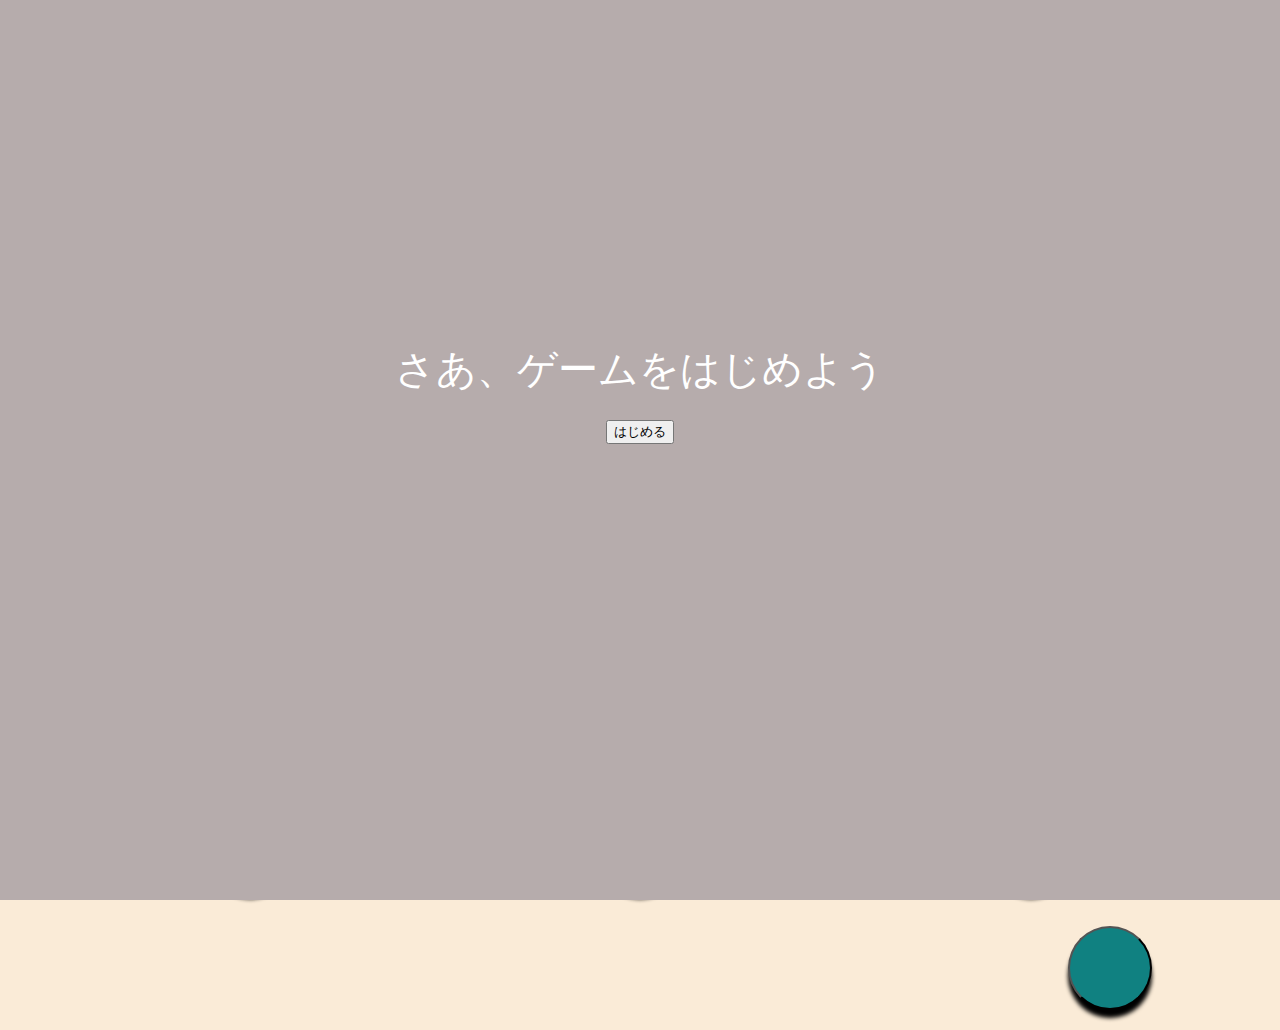
==== slot.html @ 52098758 "はじめて追加" ====
<!DOCTYPE html>
<html lang="ja">
  <head>
    <meta charset="UTF-8" />
    <meta name="viewport" content="width=device-width, initial-scale=1.0" />
    <title>スロットゲーム</title>
    <link rel="stylesheet" href="./css/reset.css" />
    <link rel="stylesheet" href="css/style.css" />
  </head>
  <body>
    <!-- タイトル -->
    <div class="header">
      <h1 class="header-title">スロットゲーム</h1>
    </div>

    <!-- スロット -->
    <div class="slots">
      <div class="slot-frame">
        <ul class="slot-all all-one">
          <li class="slot-one">
            <img src="img/slot1.png" alt="" class="slot-img" />
          </li>
          <li class="slot-one">
            <img src="img/slot2.png" id="one-two" alt="" />
          </li>
          <li class="slot-one">
            <img src="img/slot3.png" alt="" class="slot-img" />
          </li>
          <li class="slot-one">
            <img src="img/slot4.png" alt="" class="slot-img" />
          </li>
          <li class="slot-one">
            <img src="img/slot5.png" alt="" class="slot-img" />
          </li>
          <li class="slot-one">
            <img src="img/slot6.png" alt="" class="slot-img" />
          </li>
          <li class="slot-one">
            <img src="img/slot7.png" alt="" class="slot-img" />
          </li>
          <li class="slot-one">
            <img src="img/slot1.png" alt="" class="slot-img" />
          </li>
          <li class="slot-one">
            <img src="img/slot2.png" alt="" class="slot-img" />
          </li>
          <li class="slot-one">
            <img src="img/slot3.png" alt="" class="slot-img" />
          </li>
        </ul>
        <ul class="slot-all all-two">
          <li class="slot-one">
            <img src="img/slot4.png" alt="" class="slot-img" />
          </li>
          <li class="slot-one">
            <img src="img/slot5.png" id="one-three" alt="" class="slot-img" />
          </li>
          <li class="slot-one">
            <img src="img/slot6.png" alt="" class="slot-img" />
          </li>
          <li class="slot-one">
            <img src="img/slot7.png" alt="" class="slot-img" />
          </li>
          <li class="slot-one">
            <img src="img/slot1.png" alt="" class="slot-img" />
          </li>
          <li class="slot-one">
            <img src="img/slot2.png" alt="" class="slot-img" />
          </li>
          <li class="slot-one">
            <img src="img/slot3.png" alt="" class="slot-img" />
          </li>
          <li class="slot-one">
            <img src="img/slot4.png" alt="" class="slot-img" />
          </li>
          <li class="slot-one">
            <img src="img/slot5.png" alt="" class="slot-img" />
          </li>
          <li class="slot-one">
            <img src="img/slot6.png" alt="" class="slot-img" />
          </li>
        </ul>
        <ul class="slot-all all-three">
          <li class="slot-one">
            <img src="img/slot7.png" alt="" class="slot-img" />
          </li>
          <li class="slot-one">
            <img src="img/slot3.png" id="one-four" alt="" class="slot-img" />
          </li>
          <li class="slot-one">
            <img src="img/slot1.png" alt="" class="slot-img" />
          </li>
          <li class="slot-one">
            <img src="img/slot2.png" alt="" class="slot-img" />
          </li>
          <li class="slot-one">
            <img src="img/slot4.png" alt="" class="slot-img" />
          </li>
          <li class="slot-one">
            <img src="img/slot5.png" alt="" class="slot-img" />
          </li>
          <li class="slot-one">
            <img src="img/slot6.png" alt="" class="slot-img" />
          </li>
          <li class="slot-one">
            <img src="img/slot7.png" alt="" class="slot-img" />
          </li>
          <li class="slot-one">
            <img src="img/slot3.png" alt="" class="slot-img" />
          </li>
          <li class="slot-one">
            <img src="img/slot1.png" alt="" class="slot-img" />
          </li>
        </ul>
      </div>
    </div>

    <!-- ストップボタン -->
    <div class="stop">
      <div class="btn">
        <button class="stop-btn btn1"></button>
        <button class="stop-btn btn2"></button>
        <button class="stop-btn btn3"></button>
      </div>
    </div>
    <!-- スタートボタン -->
    <div class="start">
      <button class="start-btn"></button>
    </div>

    <!-- はじめのモーダル -->
    <div class="first-modal">
      <div class="first-title">
        <p>さあ、ゲームをはじめよう</p>
      </div>
      <button class="first-btn">はじめる</button>
    </div>

    <!-- あたりモーダル -->
    <div class="hit-modal">
      <div class="hit-title">
        <p><img src="img/cong.png" alt="" /></p>
        <button class="hit-btn">閉じる</button>
      </div>
    </div>

    <script src="https://ajax.googleapis.com/ajax/libs/jquery/3.7.1/jquery.min.js"></script>
    <script src="js/js.js"></script>
  </body>
</html>
---- css/style.css ----
body {
  background-color: antiquewhite;
}

.header {
  height: 80px;
  width: 80%;
  margin: 0 auto;
}
@media screen and (min-width: 768px) {
  .header {
    height: 100px;
  }
}
.header-title {
  text-align: center;
  padding-top: 25px;
  font-weight: bold;
  color: brown;
  font-size: 25px;
  text-shadow: 3px 3px black;
}
@media screen and (min-width: 768px) {
  .header-title {
    font-size: 40px;
  }
}

.slots {
  width: 90%;
  height: 700px;
  overflow: hidden;
  scrollbar-width: none;
  margin: auto;
  border: solid 1px #333;
  background-color: aliceblue;
}
@media screen and (max-width: 767px) {
  .slots {
    height: 300px;
  }
}
.slots .slot-frame {
  height: 700px;
  position: relative;
  overflow: hidden;
  scrollbar-width: none;
  overflow-y: auto;
  border: solid 1px #333;
}
@media screen and (min-width: 768px) {
  .slots .slot-frame {
    height: 700px;
  }
}
.slots .slot-frame .slot-all {
  width: 31%;
  position: absolute;
}
.slots .slot-frame .slot-all .slot-one {
  height: 100px;
}
@media screen and (min-width: 768px) {
  .slots .slot-frame .slot-all .slot-one {
    height: 270px;
  }
}
.slots .slot-frame .slot-all .slot-one img {
  display: block;
  margin: auto;
  height: 100px;
}
@media screen and (min-width: 768px) {
  .slots .slot-frame .slot-all .slot-one img {
    height: 270px;
  }
}
.slots .slot-frame .slot-all:nth-child(1) {
  left: 0;
}
.slots .slot-frame .slot-all:nth-child(2) {
  left: 35%;
}
.slots .slot-frame .slot-all:nth-child(3) {
  right: 0;
}

.stop .btn {
  text-align: center;
  padding: 15px;
  position: relative;
}
.stop .btn .stop-btn {
  padding: 35px;
  border-radius: 50%;
  background-color: red;
  box-shadow: 0 8px 4px;
}
@media screen and (max-width: 767px) {
  .stop .btn .stop-btn {
    padding: 20px;
  }
}
.stop .btn .stop-btn:active {
  background-color: rgb(216, 145, 145);
  box-shadow: 0 4px 2px;
}
.stop .btn .stop-btn:nth-child(1) {
  margin-right: 25%;
}
.stop .btn .stop-btn:nth-child(3) {
  margin-left: 25%;
}

.start {
  padding: 20px;
  text-align: right;
  width: 80%;
  margin: auto;
}
.start-btn {
  padding: 20px;
  border-radius: 50%;
  background-color: rgb(16, 129, 129);
  box-shadow: 0 8px 4px;
}
@media screen and (min-width: 768px) {
  .start-btn {
    padding: 40px;
  }
}
.start-btn:active {
  margin-top: 8px;
  background-color: aqua;
  box-shadow: 0px -5px;
  transform: translateY(20px);
  transition: 0.1s;
}

.first-modal {
  text-align: center;
  position: fixed;
  width: 100%;
  height: 100%;
  background-color: rgb(182, 172, 172);
  top: 0;
}
.first-modal p {
  padding-top: 250px;
  padding-bottom: 30px;
  color: white;
  font-size: 20px;
}
@media screen and (min-width: 768px) {
  .first-modal p {
    font-size: 40px;
    padding-top: 350px;
  }
}

.hit-modal {
  display: none;
  text-align: center;
  position: fixed;
  width: 100%;
  height: 100%;
  background-color: rgb(143, 140, 140);
  top: 0;
}
.hit-modal p {
  padding-top: 250px;
  padding-bottom: 30px;
  font-size: 20px;
}
@media screen and (max-width: 767px) {
  .hit-modal p {
    padding-top: 100px;
  }
}/*# sourceMappingURL=style.css.map */
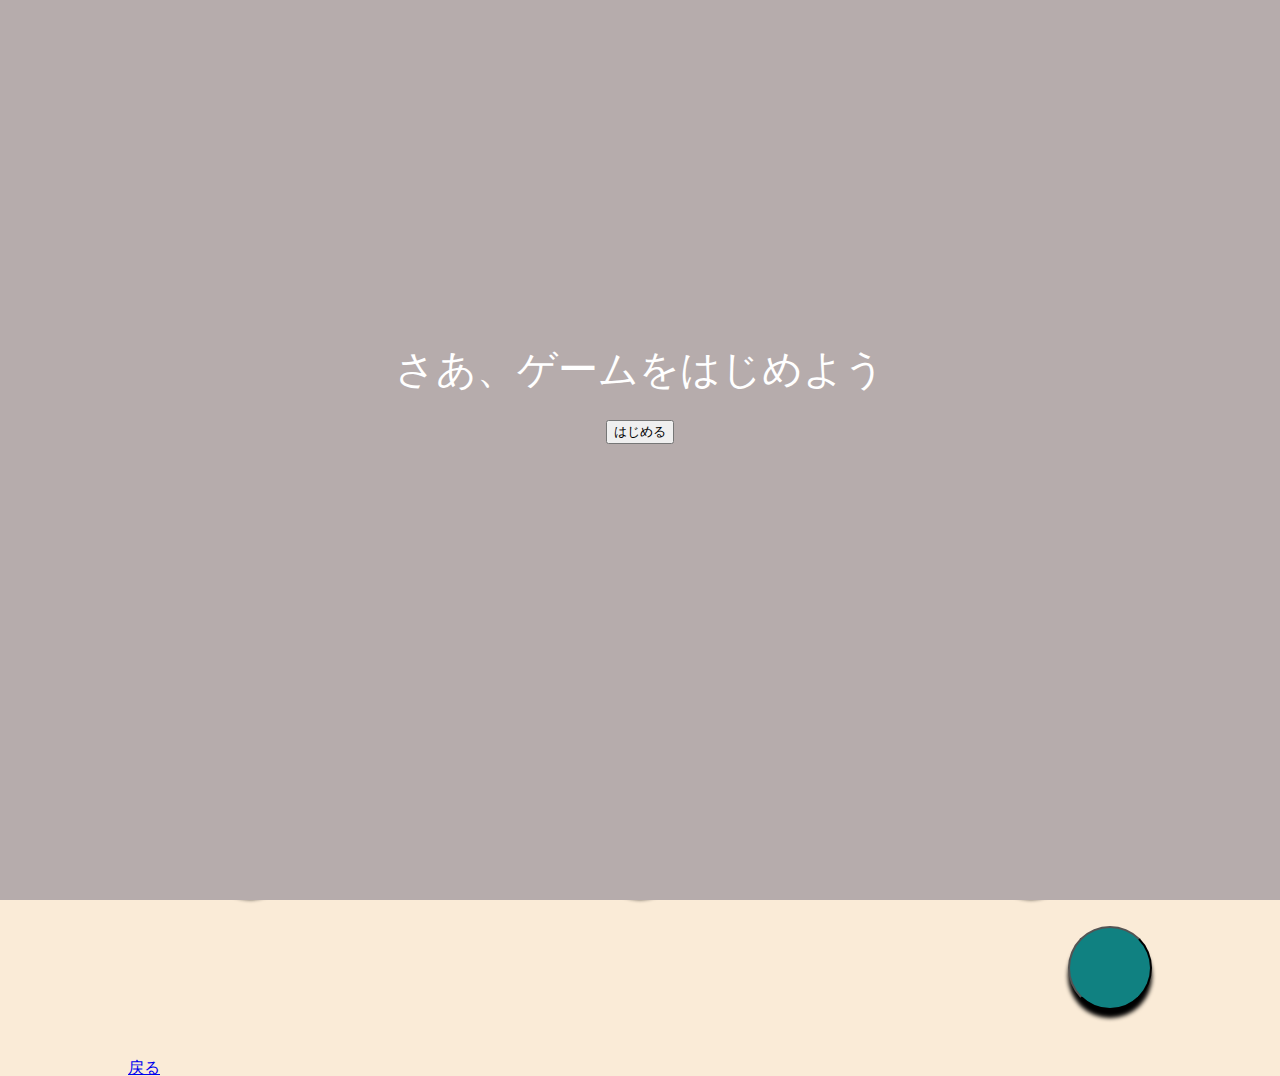
==== commit 59a37b3c: "追加" ====
--- a/slot.html
+++ b/slot.html
@@ -21,7 +21,7 @@
             <img src="img/slot1.png" alt="" class="slot-img" />
           </li>
           <li class="slot-one">
-            <img src="img/slot2.png" id="one-two" alt="" />
+            <img src="img/slot2.png" id="one-two" alt="" class="slot-img" />
           </li>
           <li class="slot-one">
             <img src="img/slot3.png" alt="" class="slot-img" />
@@ -118,14 +118,16 @@
     <!-- ストップボタン -->
     <div class="stop">
       <div class="btn">
-        <button class="stop-btn btn1"></button>
-        <button class="stop-btn btn2"></button>
-        <button class="stop-btn btn3"></button>
+        <button class="stop-btn btn1" onclick="audio1()"></button>
+        <button class="stop-btn btn2" onclick="audio1()"></button>
+        <button class="stop-btn btn3" onclick="audio1()"></button>
+        <audio id="stop-audio"><source src="./img/stop.mp3" /></audio>
       </div>
     </div>
     <!-- スタートボタン -->
     <div class="start">
-      <button class="start-btn"></button>
+      <button class="start-btn" onclick="audio()"></button>
+      <audio id="start-audio"><source src="./img/start.mp3" /></audio>
     </div>
 
     <!-- はじめのモーダル -->
@@ -136,7 +138,7 @@
       <button class="first-btn">はじめる</button>
     </div>
 
-    <!-- あたりモーダル -->
+    <!-- あたりモーダル３ -->
     <div class="hit-modal">
       <div class="hit-title">
         <p><img src="img/cong.png" alt="" /></p>
@@ -144,6 +146,30 @@
       </div>
     </div>
 
+    <!-- あたりモーダル２ -->
+    <div class="hit2-modal">
+      <div class="hit2-title">
+        <p><img src="img/hit2.png" alt="#" class="hit-img" /></p>
+      </div>
+    </div>
+
+    <!-- あたり効果音 -->
+    <audio id="hit1audio"><source src="./img/hit1.mp3" /></audio>
+    <audio id="hit2audio"><source src="./img/hit2.mp3" /></audio>
+
+    <!-- あたり個数 -->
+    <div class="hitnum">
+      <ul class="hits">
+        <li class="hit1">🔥</li>
+        <li class="hit2">🔥</li>
+        <li class="hit3">🔥</li>
+      </ul>
+    </div>
+
+    <div class="return">
+      <a class="return1" href="index.html">戻る</a>
+    </div>
+
     <script src="https://ajax.googleapis.com/ajax/libs/jquery/3.7.1/jquery.min.js"></script>
     <script src="js/js.js"></script>
   </body>
--- a/css/style.css
+++ b/css/style.css
@@ -18,7 +18,7 @@
   font-weight: bold;
   color: brown;
   font-size: 25px;
-  text-shadow: 3px 3px black;
+  text-shadow: 2px 2px black;
 }
 @media screen and (min-width: 768px) {
   .header-title {
@@ -65,6 +65,21 @@
     height: 270px;
   }
 }
+.slots .slot-frame .slot-all .slot-one #one-two {
+  transform: scale(0);
+  transform: rotate(-360deg);
+  transition: transform 2s;
+}
+.slots .slot-frame .slot-all .slot-one #one-three {
+  transform: scale(0);
+  transform: rotate(-360deg);
+  transition: transform 2s;
+}
+.slots .slot-frame .slot-all .slot-one #one-four {
+  transform: scale(0);
+  transform: rotate(-360deg);
+  transition: transform 2s;
+}
 .slots .slot-frame .slot-all .slot-one img {
   display: block;
   margin: auto;
@@ -176,4 +191,31 @@
   .hit-modal p {
     padding-top: 100px;
   }
+}
+
+.hit2-modal {
+  position: absolute;
+  top: 20%;
+  left: -120%;
+}
+
+.hits {
+  display: flex;
+  font-size: 1.5rem;
+  padding-left: 30px;
+  padding-bottom: 30px;
+}
+
+.hit1,
+.hit2,
+.hit3 {
+  display: none;
+}
+
+.return {
+  width: 80%;
+  margin: auto;
+}
+.return .return1 {
+  margin-top: 10px;
 }/*# sourceMappingURL=style.css.map */